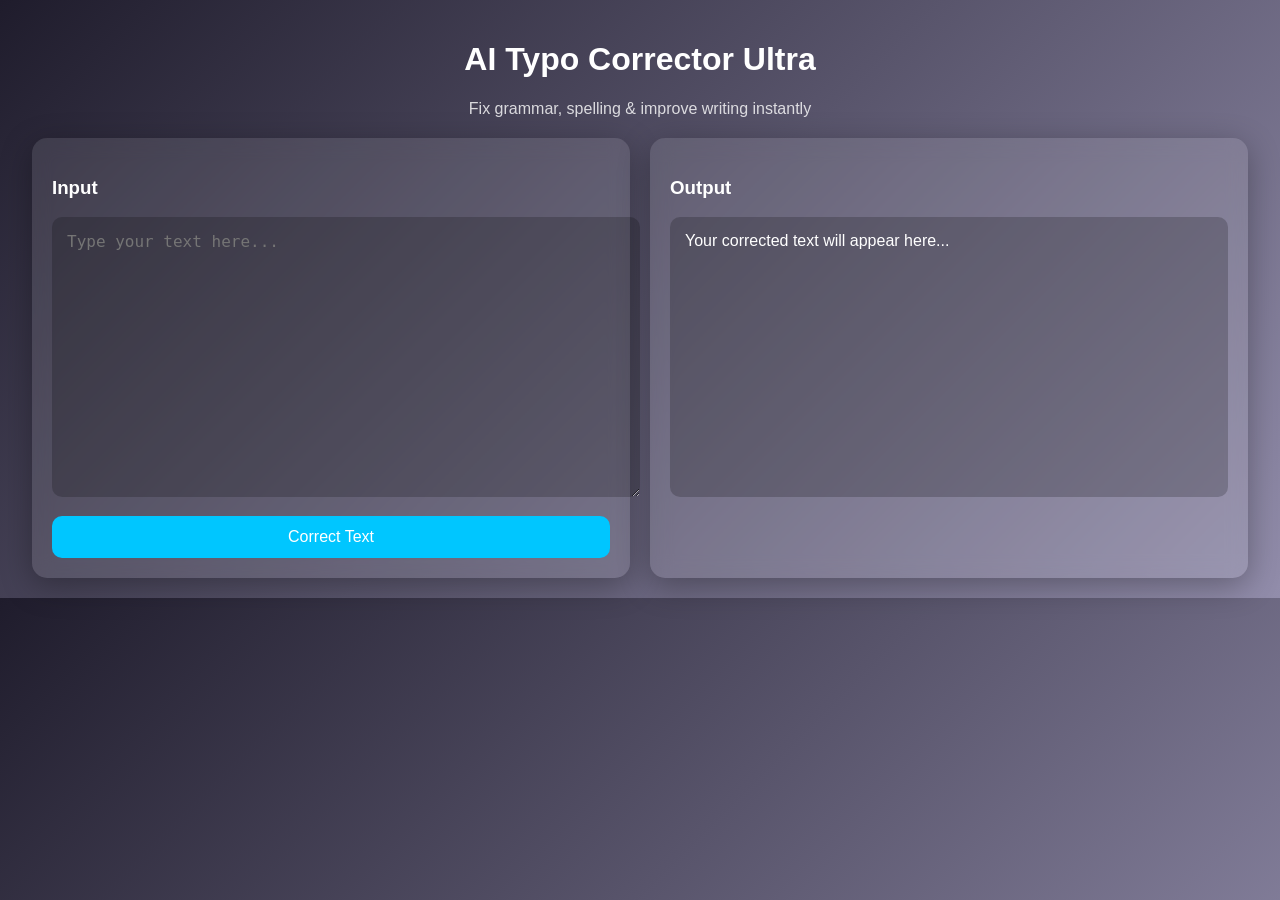
==== frontend/index.html @ 669341ac "Initial AI Typo Corrector Ultra project" ====
<!DOCTYPE html>
<html>
<head>
    <title>AI Typo Corrector Ultra</title>
    <link rel="stylesheet" href="style.css">
</head>

<body>

<div class="app">

    <div class="header">
        <h1>AI Typo Corrector Ultra</h1>
        <p>Fix grammar, spelling & improve writing instantly</p>
    </div>

    <div class="container">

        <div class="left">
            <h3>Input</h3>
            <textarea id="input" placeholder="Type your text here..."></textarea>

            <button onclick="correctText()">Correct Text</button>
        </div>

        <div class="right">
            <h3>Output</h3>
            <div id="output">Your corrected text will appear here...</div>
        </div>

    </div>

</div>

<script src="script.js"></script>

</body>
</html>
---- frontend/style.css ----
body {
    margin: 0;
    font-family: 'Segoe UI', sans-serif;
    background: linear-gradient(135deg, #1f1c2c, #928dab);
    color: white;
}

.app {
    padding: 20px;
}

.header {
    text-align: center;
    margin-bottom: 20px;
}

.header h1 {
    font-size: 32px;
}

.header p {
    opacity: 0.8;
}

.container {
    display: flex;
    gap: 20px;
    justify-content: center;
}

.left, .right {
    width: 45%;
    background: rgba(255,255,255,0.1);
    padding: 20px;
    border-radius: 15px;
    backdrop-filter: blur(10px);
    box-shadow: 0 8px 32px rgba(0,0,0,0.3);
}

textarea {
    width: 100%;
    height: 250px;
    border: none;
    border-radius: 10px;
    padding: 15px;
    font-size: 16px;
    outline: none;
    background: rgba(0,0,0,0.2);
    color: white;
}

button {
    margin-top: 15px;
    width: 100%;
    padding: 12px;
    background: #00c6ff;
    border: none;
    color: white;
    font-size: 16px;
    border-radius: 10px;
    cursor: pointer;
}

button:hover {
    background: #0072ff;
}

#output {
    min-height: 250px;
    background: rgba(0,0,0,0.2);
    padding: 15px;
    border-radius: 10px;
    font-size: 16px;
    white-space: pre-wrap;
}
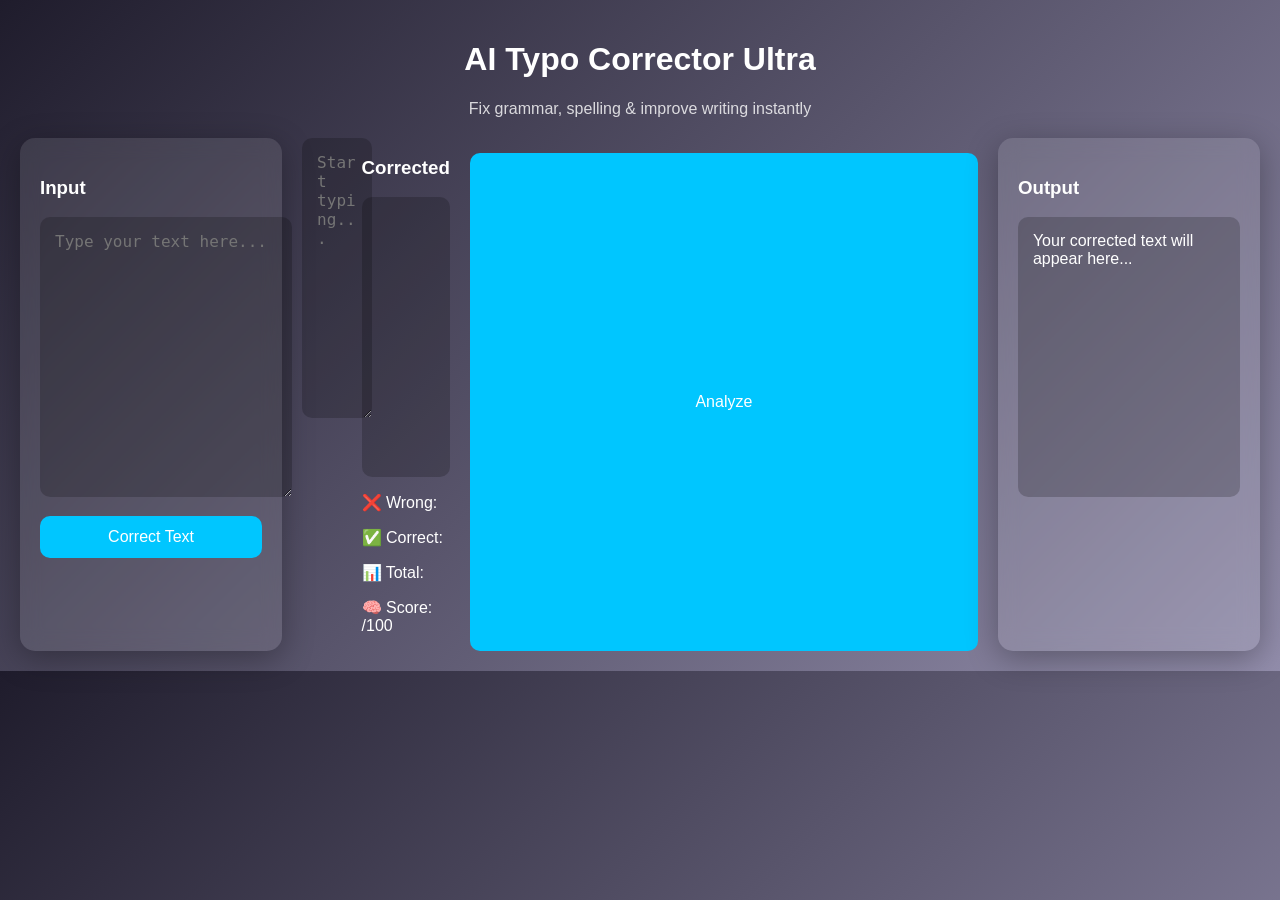
==== commit 53404e99: "Update index.html" ====
--- a/frontend/index.html
+++ b/frontend/index.html
@@ -22,6 +22,25 @@
 
             <button onclick="correctText()">Correct Text</button>
         </div>
+        <div class="container">
+  <div class="editor">
+    <textarea id="inputText" placeholder="Start typing..."></textarea>
+  </div>
+
+  <div class="result">
+    <h3>Corrected</h3>
+    <div id="output"></div>
+
+    <div class="stats">
+      <p>❌ Wrong: <span id="wrong"></span></p>
+      <p>✅ Correct: <span id="correct"></span></p>
+      <p>📊 Total: <span id="total"></span></p>
+      <p>🧠 Score: <span id="score"></span>/100</p>
+    </div>
+  </div>
+</div>
+
+<button onclick="analyze()">Analyze</button>
 
         <div class="right">
             <h3>Output</h3>
@@ -35,4 +54,4 @@
 <script src="script.js"></script>
 
 </body>
-</html>+</html>
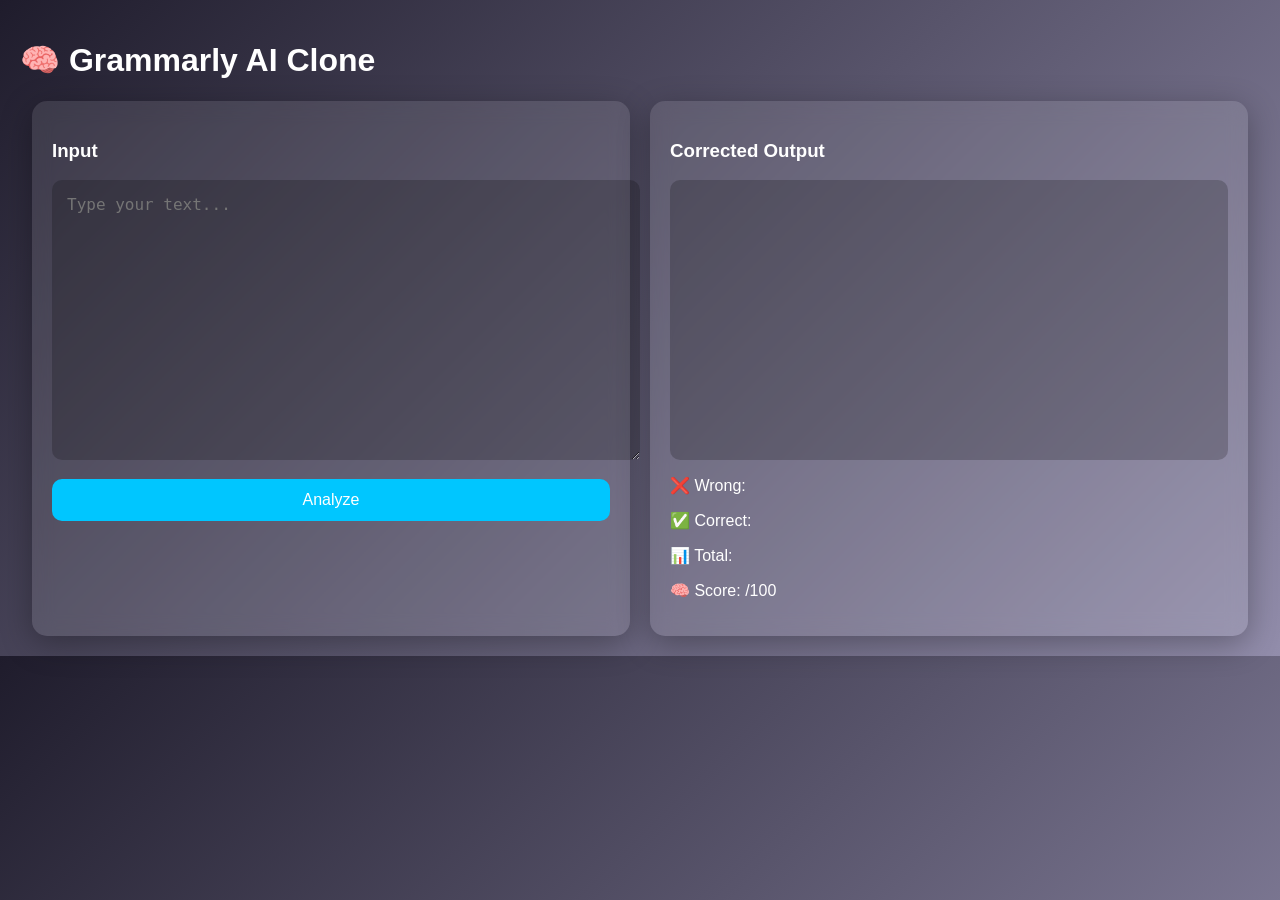
==== commit 6924fa06: "Update index.html" ====
--- a/frontend/index.html
+++ b/frontend/index.html
@@ -1,7 +1,7 @@
 <!DOCTYPE html>
 <html>
 <head>
-    <title>AI Typo Corrector Ultra</title>
+    <title>Grammarly AI Clone</title>
     <link rel="stylesheet" href="style.css">
 </head>
 
@@ -9,42 +9,27 @@
 
 <div class="app">
 
-    <div class="header">
-        <h1>AI Typo Corrector Ultra</h1>
-        <p>Fix grammar, spelling & improve writing instantly</p>
-    </div>
+    <h1>🧠 Grammarly AI Clone</h1>
 
     <div class="container">
 
         <div class="left">
             <h3>Input</h3>
-            <textarea id="input" placeholder="Type your text here..."></textarea>
+            <textarea id="inputText" placeholder="Type your text..."></textarea>
 
-            <button onclick="correctText()">Correct Text</button>
+            <button onclick="analyze()">Analyze</button>
         </div>
-        <div class="container">
-  <div class="editor">
-    <textarea id="inputText" placeholder="Start typing..."></textarea>
-  </div>
-
-  <div class="result">
-    <h3>Corrected</h3>
-    <div id="output"></div>
-
-    <div class="stats">
-      <p>❌ Wrong: <span id="wrong"></span></p>
-      <p>✅ Correct: <span id="correct"></span></p>
-      <p>📊 Total: <span id="total"></span></p>
-      <p>🧠 Score: <span id="score"></span>/100</p>
-    </div>
-  </div>
-</div>
-
-<button onclick="analyze()">Analyze</button>
 
         <div class="right">
-            <h3>Output</h3>
-            <div id="output">Your corrected text will appear here...</div>
+            <h3>Corrected Output</h3>
+            <div id="output"></div>
+
+            <div class="stats">
+                <p>❌ Wrong: <span id="wrong"></span></p>
+                <p>✅ Correct: <span id="correct"></span></p>
+                <p>📊 Total: <span id="total"></span></p>
+                <p>🧠 Score: <span id="score"></span>/100</p>
+            </div>
         </div>
 
     </div>
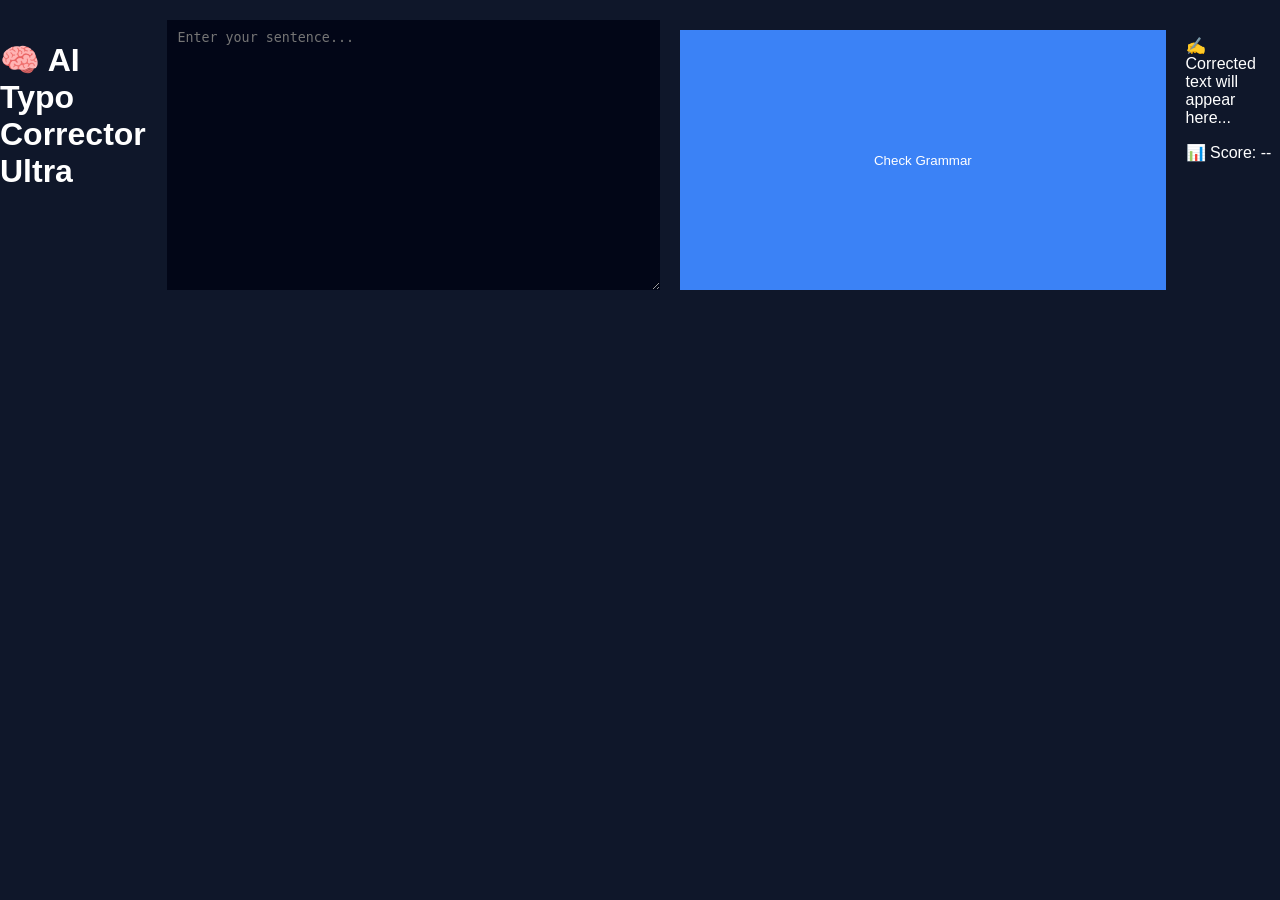
==== commit 9079a8e6: "Update index.html" ====
--- a/frontend/index.html
+++ b/frontend/index.html
@@ -1,42 +1,25 @@
 <!DOCTYPE html>
-<html>
+<html lang="en">
 <head>
-    <title>Grammarly AI Clone</title>
+    <meta charset="UTF-8">
+    <title>AI Typo Corrector Ultra</title>
     <link rel="stylesheet" href="style.css">
 </head>
-
 <body>
 
-<div class="app">
+<div class="container">
+    <h1>🧠 AI Typo Corrector Ultra</h1>
 
-    <h1>🧠 Grammarly AI Clone</h1>
+    <textarea id="inputText" placeholder="Enter your sentence..."></textarea>
 
-    <div class="container">
+    <button onclick="checkGrammar()">Check Grammar</button>
 
-        <div class="left">
-            <h3>Input</h3>
-            <textarea id="inputText" placeholder="Type your text..."></textarea>
-
-            <button onclick="analyze()">Analyze</button>
-        </div>
-
-        <div class="right">
-            <h3>Corrected Output</h3>
-            <div id="output"></div>
-
-            <div class="stats">
-                <p>❌ Wrong: <span id="wrong"></span></p>
-                <p>✅ Correct: <span id="correct"></span></p>
-                <p>📊 Total: <span id="total"></span></p>
-                <p>🧠 Score: <span id="score"></span>/100</p>
-            </div>
-        </div>
-
+    <div id="outputBox">
+        <p id="outputText">✍️ Corrected text will appear here...</p>
+        <p id="score">📊 Score: --</p>
     </div>
-
 </div>
 
 <script src="script.js"></script>
-
 </body>
 </html>
--- a/frontend/style.css
+++ b/frontend/style.css
@@ -1,75 +1,54 @@
 body {
     margin: 0;
-    font-family: 'Segoe UI', sans-serif;
-    background: linear-gradient(135deg, #1f1c2c, #928dab);
+    font-family: Arial;
+    background: #0f172a;
     color: white;
 }
 
 .app {
     padding: 20px;
-}
-
-.header {
     text-align: center;
-    margin-bottom: 20px;
-}
-
-.header h1 {
-    font-size: 32px;
-}
-
-.header p {
-    opacity: 0.8;
 }
 
 .container {
     display: flex;
     gap: 20px;
-    justify-content: center;
+    margin-top: 20px;
 }
 
 .left, .right {
-    width: 45%;
-    background: rgba(255,255,255,0.1);
+    width: 50%;
+    background: #1e293b;
     padding: 20px;
-    border-radius: 15px;
-    backdrop-filter: blur(10px);
-    box-shadow: 0 8px 32px rgba(0,0,0,0.3);
+    border-radius: 10px;
 }
 
 textarea {
     width: 100%;
     height: 250px;
+    background: #020617;
+    color: white;
     border: none;
-    border-radius: 10px;
-    padding: 15px;
-    font-size: 16px;
-    outline: none;
-    background: rgba(0,0,0,0.2);
-    color: white;
+    padding: 10px;
 }
 
 button {
-    margin-top: 15px;
+    margin-top: 10px;
+    padding: 10px;
     width: 100%;
-    padding: 12px;
-    background: #00c6ff;
+    background: #3b82f6;
     border: none;
     color: white;
-    font-size: 16px;
-    border-radius: 10px;
     cursor: pointer;
-}
-
-button:hover {
-    background: #0072ff;
 }
 
 #output {
     min-height: 250px;
-    background: rgba(0,0,0,0.2);
-    padding: 15px;
-    border-radius: 10px;
-    font-size: 16px;
-    white-space: pre-wrap;
-}+    background: #020617;
+    padding: 10px;
+    border-radius: 8px;
+}
+
+.stats {
+    margin-top: 15px;
+}
